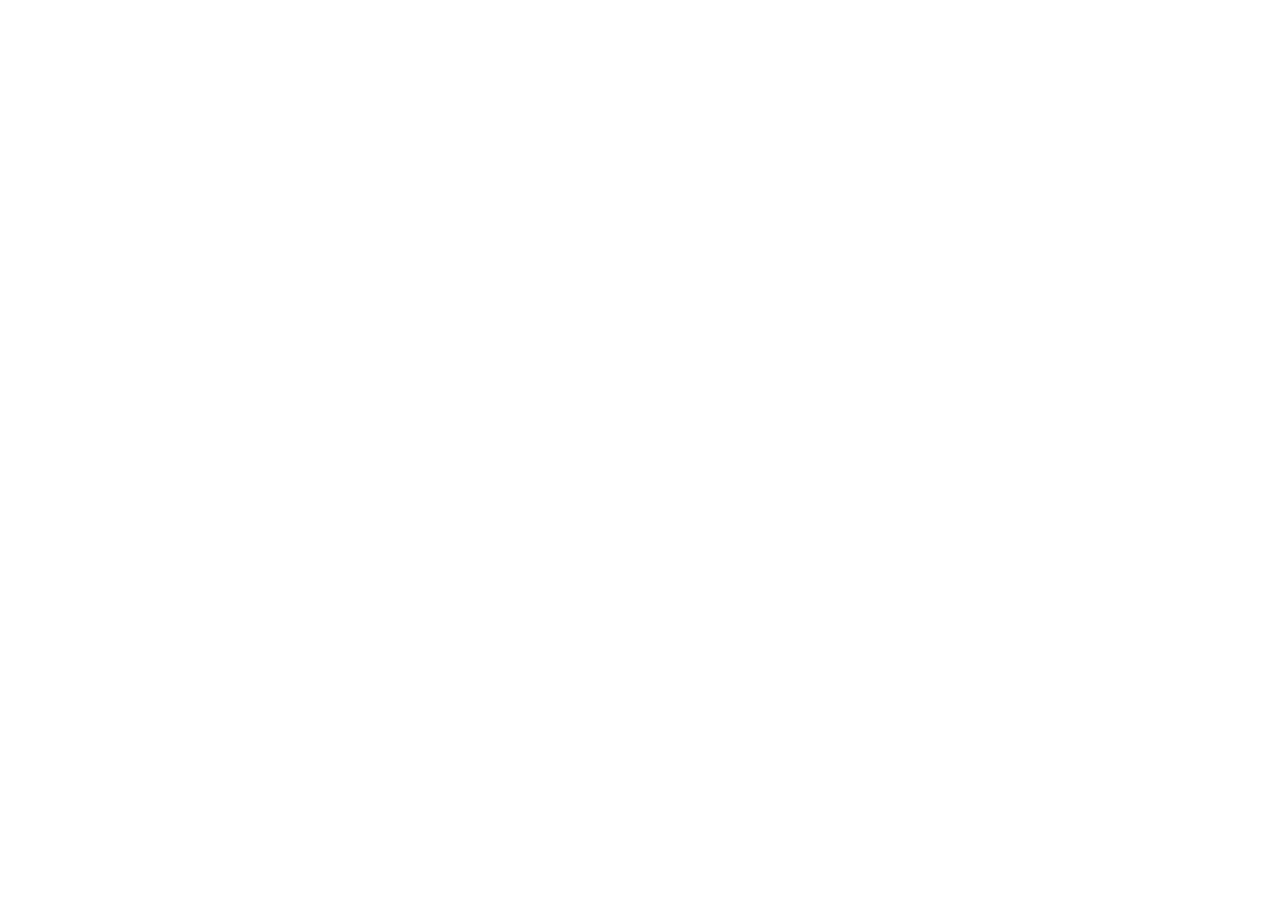
==== auth-callback.html @ cbe069e8 "Updates" ====
<!doctype html>
<html lang="en" translate="no" class="notranslate">
    <head>
        <meta charset="utf-8" />
        <meta
            name="viewport"
            content="minimum-scale=1, initial-scale=1, width=device-width, shrink-to-fit=no"
        />
        <meta name="theme-color" content="#000000" />
        <meta name="google" content="notranslate" />
        <link rel="manifest" href="./manifest.json" />
        <link rel="shortcut icon" href="./favicon.ico" />
        <title>Atomic CRM</title>
        <style>
            body {
                margin: 0;
                padding: 0;
                font-family: sans-serif;
            }

            .loader-container {
                display: flex;
                align-items: center;
                justify-content: center;
                flex-direction: column;
                position: absolute;
                top: 0;
                bottom: 0;
                left: 0;
                right: 0;
                background-color: #fafafa;
            }

            /* CSS Spinner from https://projects.lukehaas.me/css-loaders/ */

            .loader,
            .loader:before,
            .loader:after {
                border-radius: 50%;
            }

            .loader {
                color: #283593;
                font-size: 11px;
                text-indent: -99999em;
                margin: 55px auto;
                position: relative;
                width: 10em;
                height: 10em;
                box-shadow: inset 0 0 0 1em;
                -webkit-transform: translateZ(0);
                -ms-transform: translateZ(0);
                transform: translateZ(0);
            }

            .loader:before,
            .loader:after {
                position: absolute;
                content: '';
            }

            .loader:before {
                width: 5.2em;
                height: 10.2em;
                background: #fafafa;
                border-radius: 10.2em 0 0 10.2em;
                top: -0.1em;
                left: -0.1em;
                -webkit-transform-origin: 5.2em 5.1em;
                transform-origin: 5.2em 5.1em;
                -webkit-animation: load2 2s infinite ease 1.5s;
                animation: load2 2s infinite ease 1.5s;
            }

            .loader:after {
                width: 5.2em;
                height: 10.2em;
                background: #fafafa;
                border-radius: 0 10.2em 10.2em 0;
                top: -0.1em;
                left: 5.1em;
                -webkit-transform-origin: 0px 5.1em;
                transform-origin: 0px 5.1em;
                -webkit-animation: load2 2s infinite ease;
                animation: load2 2s infinite ease;
            }

            @-webkit-keyframes load2 {
                0% {
                    -webkit-transform: rotate(0deg);
                    transform: rotate(0deg);
                }
                100% {
                    -webkit-transform: rotate(360deg);
                    transform: rotate(360deg);
                }
            }

            @keyframes load2 {
                0% {
                    -webkit-transform: rotate(0deg);
                    transform: rotate(0deg);
                }
                100% {
                    -webkit-transform: rotate(360deg);
                    transform: rotate(360deg);
                }
            }
        </style>
    </head>

    <body>
        <noscript> You need to enable JavaScript to run this app. </noscript>
        <div id="root">
            <div class="loader-container">
                <div class="loader">Loading...</div>
            </div>
        </div>
    </body>
    <script>
        const getUrlParams = () => {
            const urlSearchParams = new URLSearchParams(
                window.location.hash.substring(1)
            );
            const access_token = urlSearchParams.get('access_token');
            const refresh_token = urlSearchParams.get('refresh_token');
            const type = urlSearchParams.get('type');

            return { access_token, refresh_token, type };
        };

        function interceptAuthCallback() {
                const hash = window.location.hash;
                const {access_token, refresh_token, type} = getUrlParams();
                window.location.href = `./#/auth-callback?access_token=${access_token}&refresh_token=${refresh_token}&type=${type}`;
        }
    
        // Call the function to intercept the auth callback
        interceptAuthCallback();
    </script>
</html>
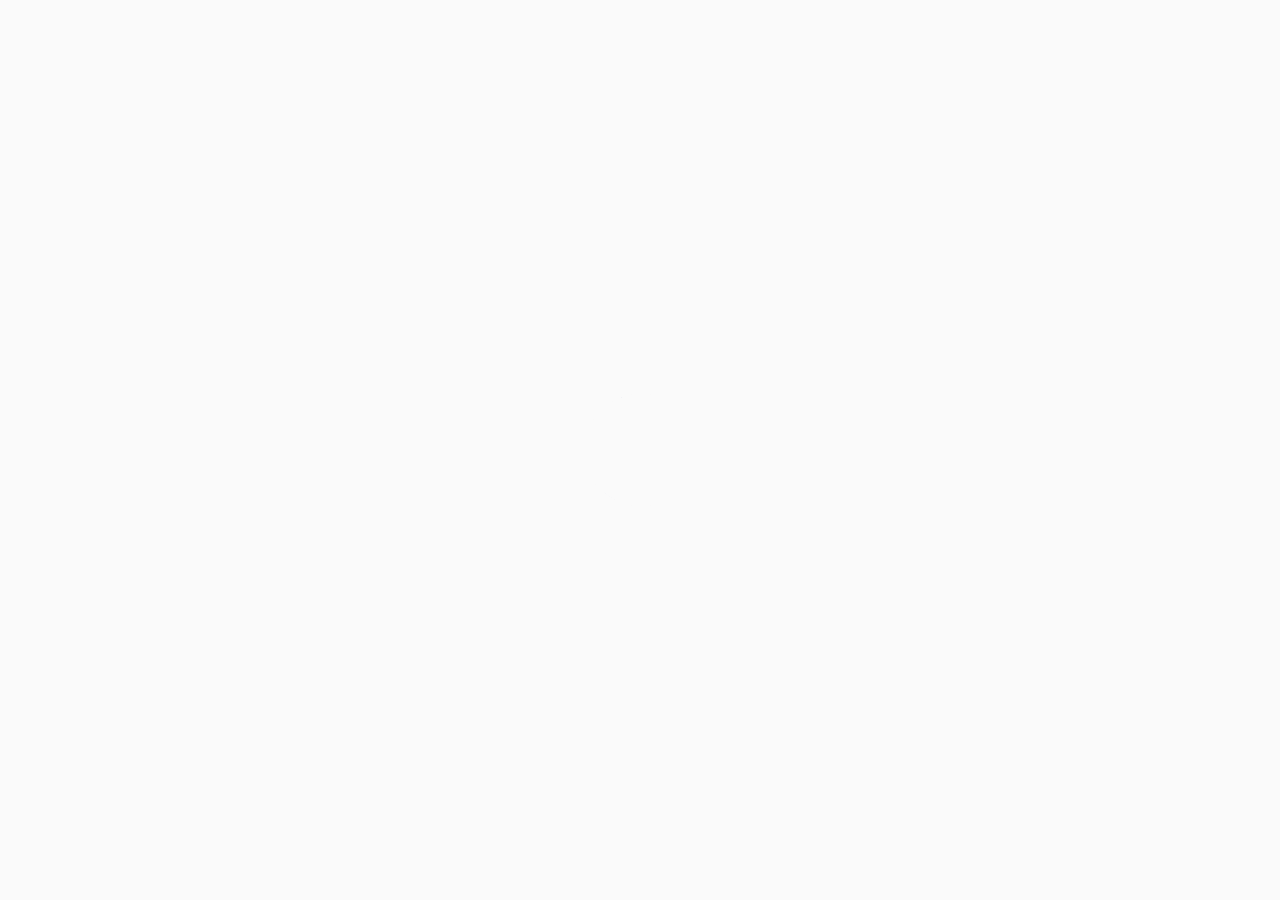
==== commit b8b6a735: "Updates" ====
--- a/auth-callback.html
+++ b/auth-callback.html
@@ -132,7 +132,8 @@
         function interceptAuthCallback() {
                 const hash = window.location.hash;
                 const {access_token, refresh_token, type} = getUrlParams();
-                window.location.href = `./#/auth-callback?access_token=${access_token}&refresh_token=${refresh_token}&type=${type}`;
+                console.log(access_token);
+                //window.location.href = `./#/auth-callback?access_token=${access_token}&refresh_token=${refresh_token}&type=${type}`;
         }
     
         // Call the function to intercept the auth callback
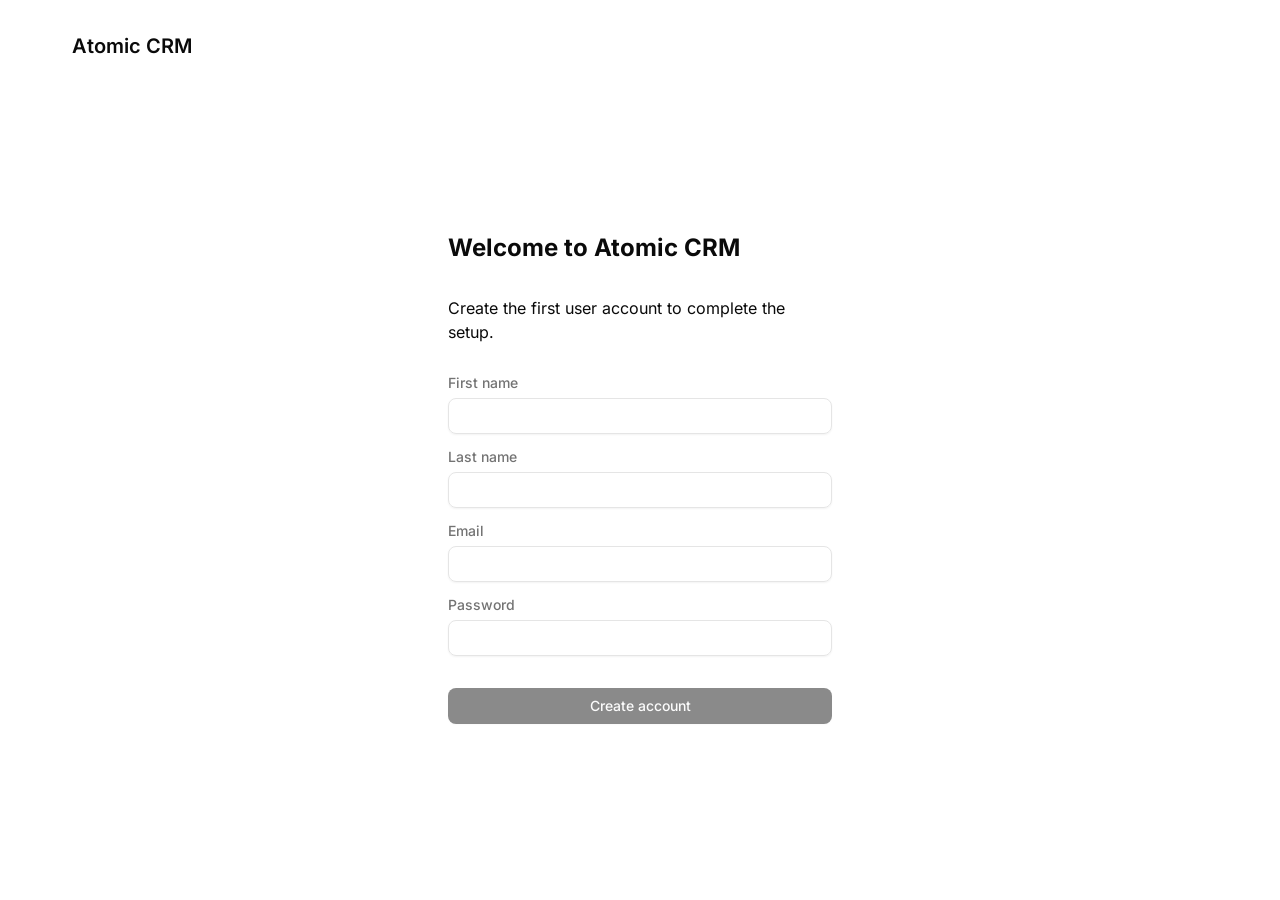
==== commit 4c5ee991: "Updates" ====
--- a/auth-callback.html
+++ b/auth-callback.html
@@ -132,8 +132,7 @@
         function interceptAuthCallback() {
                 const hash = window.location.hash;
                 const {access_token, refresh_token, type} = getUrlParams();
-                console.log(access_token);
-                //window.location.href = `./#/auth-callback?access_token=${access_token}&refresh_token=${refresh_token}&type=${type}`;
+                window.location.href = `./#/auth-callback?access_token=${access_token}&refresh_token=${refresh_token}&type=${type}`;
         }
     
         // Call the function to intercept the auth callback
